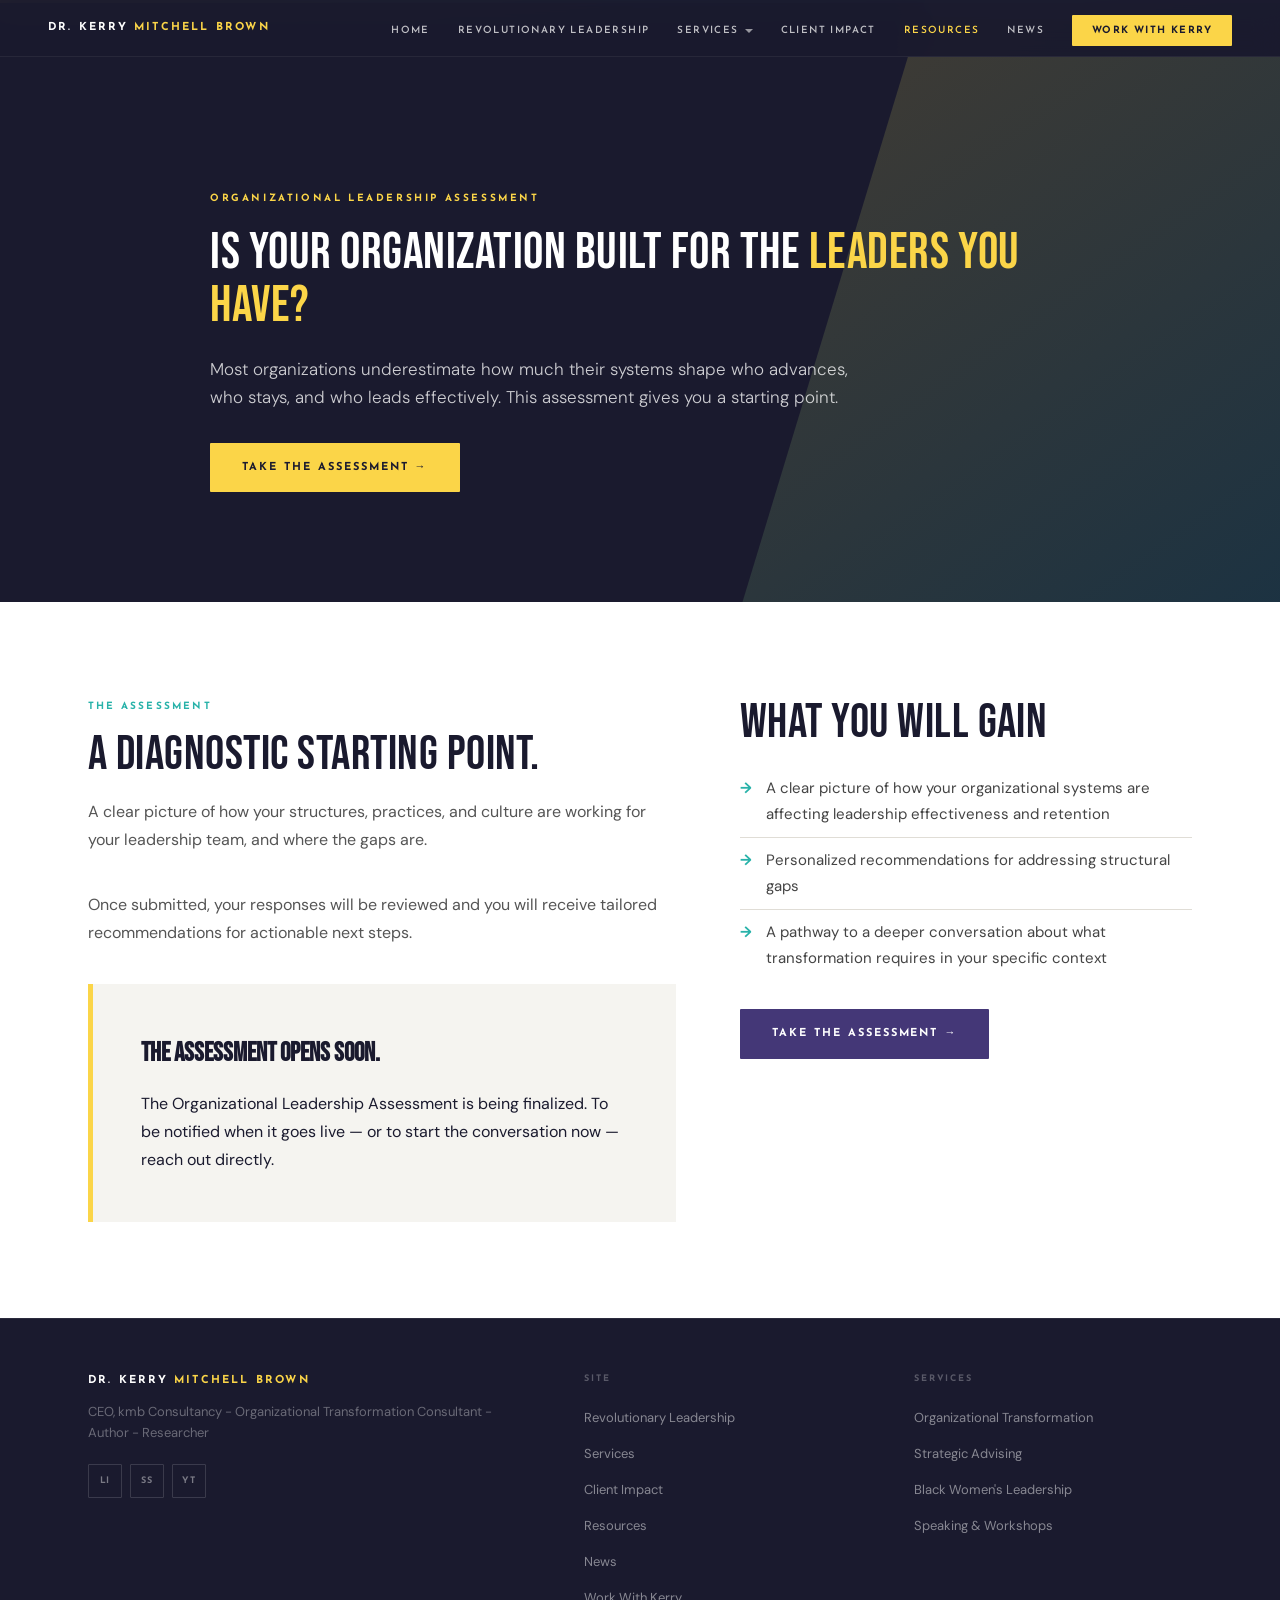
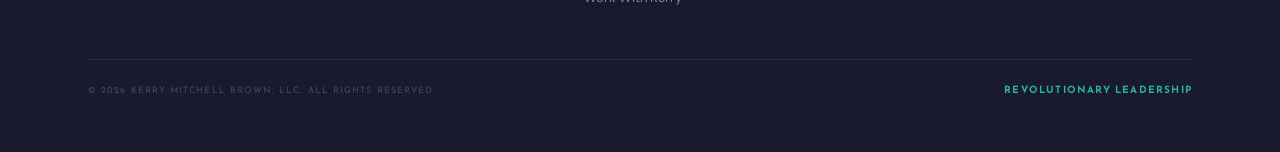
==== assessment.html @ 3f2678a2 "d" ====
<!DOCTYPE html>
<html lang="en">
<head>
  <meta charset="UTF-8">
  <meta name="viewport" content="width=device-width, initial-scale=1.0">
  <title>Organizational Leadership Assessment | Dr. Kerry Mitchell Brown</title>
  <link href="https://fonts.googleapis.com/css2?family=Bebas+Neue&family=Josefin+Sans:wght@400;600;700&family=DM+Sans:opsz,wght@9..40,300;9..40,400;9..40,500&display=swap" rel="stylesheet">
  <link rel="stylesheet" href="styles.css">
</head>
<body>
  <nav id="nav" class="solid">
    <a class="nlogo" href="index.html">Dr. Kerry <b>Mitchell Brown</b></a>
    <ul class="nlinks">
        <li><a href="index.html">Home</a></li>
        <li><a href="https://revolutionarylead.com">Revolutionary Leadership</a></li>
        <li class="has-dd" tabindex="0">
          <a href="services.html" class="dd-t">Services</a>
          <ul class="dd-menu">
            <li><a href="organizational-transformation.html">Organizational Transformation</a></li>
            <li><a href="strategic-advising.html">Strategic Advising</a></li>
            <li><a href="black-womens-leadership.html">Black Women's Leadership</a></li>
            <li><a href="speaking-and-workshops.html">Speaking &amp; Workshops</a></li>
          </ul>
        </li>
        <li><a href="client-impact.html">Client Impact</a></li>
        <li><a href="assessment.html" class="active">Resources</a></li>
        <li><a href="news.html">News</a></li>
        <li><a href="contact.html" class="ncta">Work With Kerry</a></li>
    </ul>
  </nav>

  <header class="phero">
    <div class="ph-glow"></div>
    <div class="wrap">
      <div class="phero-ct">
        <p class="ph-eye">Organizational Leadership Assessment</p>
        <h1 class="ph-h">Is Your Organization Built for the <em>Leaders You Have?</em></h1>
        <p class="ph-s">Most organizations underestimate how much their systems shape who advances, who stays, and who leads effectively. This assessment gives you a starting point.</p>
        <a class="btn bg" href="contact.html">Take the Assessment →</a>
      </div>
    </div>
  </header>
  <section class="sec"><div class="wrap tcol bias-left"><div><span class="slabel">The Assessment</span><h2 class="sec-h">A Diagnostic Starting Point.</h2><p class="sec-sub">A clear picture of how your structures, practices, and culture are working for your leadership team, and where the gaps are.</p><p class="sec-sub">Once submitted, your responses will be reviewed and you will receive tailored recommendations for actionable next steps.</p><div class="assess-box"><h3>The assessment opens soon.</h3><p>The Organizational Leadership Assessment is being finalized. To be notified when it goes live — or to start the conversation now — reach out directly.</p></div></div><div><h2 class="sec-h">What You Will Gain</h2><ul class="plist"><li>A clear picture of how your organizational systems are affecting leadership effectiveness and retention</li><li>Personalized recommendations for addressing structural gaps</li><li>A pathway to a deeper conversation about what transformation requires in your specific context</li></ul><a class="btn bp" href="contact.html">Take the Assessment →</a></div></div></section>

  <footer>
    <div class="wrap">
      <div class="fg">
        <div>
          <div class="fbrand">Dr. Kerry <b>Mitchell Brown</b></div>
          <p class="ftag">CEO, kmb Consultancy - Organizational Transformation Consultant - Author - Researcher</p>
          <div class="fsoc">
            <a href="https://www.linkedin.com">LI</a><a href="https://substack.com">SS</a><a href="https://www.youtube.com">YT</a>
          </div>
        </div>
        <div class="fc">
          <h4>Site</h4>
          <ul>
            <li><a href="https://revolutionarylead.com">Revolutionary Leadership</a></li>
            <li><a href="services.html">Services</a></li>
            <li><a href="client-impact.html">Client Impact</a></li>
            <li><a href="assessment.html">Resources</a></li>
            <li><a href="news.html">News</a></li>
            <li><a href="contact.html">Work With Kerry</a></li>
          </ul>
        </div>
        <div class="fc">
          <h4>Services</h4>
          <ul>
            <li><a href="organizational-transformation.html">Organizational Transformation</a></li>
            <li><a href="strategic-advising.html">Strategic Advising</a></li>
            <li><a href="black-womens-leadership.html">Black Women's Leadership</a></li>
            <li><a href="speaking-and-workshops.html">Speaking & Workshops</a></li>
          </ul>
        </div>
      </div>
      <div class="fbot">
        <p>© 2026 Kerry Mitchell Brown, LLC. All rights reserved.</p>
        <a href="https://revolutionarylead.com">Revolutionary Leadership</a>
      </div>
    </div>
  </footer>
  <script src="site.js"></script>
</body>
</html>
---- styles.css ----
/* ════════════════════════════════════════════
   KMB Consultancy — kerrymitchellbrown.com
   Shared stylesheet for all pages
   Brand: Restrained Authority
════════════════════════════════════════════ */

:root{
  --charcoal:#1A1A2E;
  --white:#FFFFFF;
  --purple:#443777;
  --gold:#FBD548;
  --teal:#28B2A9;
  --warm:#F5F4F0;
  --mid:#E0DDD6;
  --fd:'Bebas Neue',sans-serif;   /* display — swap → MADE Canvas Black */
  --fs:'Josefin Sans',sans-serif; /* sub/labels/buttons */
  --fb:'DM Sans',sans-serif;      /* body */
}
*,*::before,*::after{box-sizing:border-box;margin:0;padding:0}
html{scroll-behavior:smooth}
body{font-family:var(--fb);background:var(--white);color:var(--charcoal);font-size:16px;line-height:1.75;-webkit-font-smoothing:antialiased}
img{max-width:100%;display:block}
a{text-decoration:none;color:inherit}
.wrap{max-width:1200px;margin:0 auto;padding:0 48px}

/* ━━━ BUTTONS ━━━ */
.btn{font-family:var(--fs);font-size:11px;font-weight:700;letter-spacing:.18em;text-transform:uppercase;padding:15px 32px;display:inline-block;cursor:pointer;transition:all .22s;border-radius:1px;white-space:nowrap;border:none}
.bg{background:var(--gold);color:var(--charcoal)}.bg:hover{background:#e8c22a}
.bp{background:var(--purple);color:var(--white)}.bp:hover{background:#352c5e}
.bw{border:1.5px solid rgba(255,255,255,.5);color:var(--white)}.bw:hover{background:rgba(255,255,255,.1)}
.bt{border:1.5px solid var(--teal);color:var(--teal)}.bt:hover{background:rgba(40,178,169,.1)}
.bd{background:var(--charcoal);color:var(--white)}.bd:hover{background:#000}

.eyebrow{font-family:var(--fs);font-size:10px;font-weight:700;letter-spacing:.24em;text-transform:uppercase;color:var(--teal)}
.slabel{font-family:var(--fs);font-size:10px;font-weight:700;letter-spacing:.22em;text-transform:uppercase;color:var(--teal);display:block;margin-bottom:14px}

.rv{opacity:0;transform:translateY(24px);transition:opacity .6s ease,transform .6s ease}
.rv.on{opacity:1;transform:none}

/* ━━━ NAV ━━━ */
nav{position:fixed;top:0;left:0;right:0;z-index:300;display:flex;align-items:center;justify-content:space-between;padding:22px 48px;transition:background .35s,padding .3s}
nav.stuck{background:rgba(26,26,46,.97);backdrop-filter:blur(12px);padding:14px 48px;border-bottom:1px solid rgba(255,255,255,.06)}
nav.solid{background:rgba(26,26,46,.97);backdrop-filter:blur(12px);padding:14px 48px;border-bottom:1px solid rgba(255,255,255,.06)}
.nlogo{font-family:var(--fs);font-size:11px;font-weight:700;letter-spacing:.2em;text-transform:uppercase;color:var(--white)}
.nlogo b{color:var(--gold)}
.nlinks{display:flex;align-items:center;gap:28px;list-style:none}
.nlinks a{font-family:var(--fs);font-size:10px;font-weight:600;letter-spacing:.14em;text-transform:uppercase;color:rgba(255,255,255,.72);transition:color .2s}
.nlinks a:hover{color:var(--white)}
.nlinks a.active{color:var(--gold)}
.ncta{background:var(--gold)!important;color:var(--charcoal)!important;padding:10px 20px;border-radius:1px;font-family:var(--fs)!important;font-size:10px!important;font-weight:700!important;letter-spacing:.14em!important;text-transform:uppercase!important}

/* nav dropdown (CSS-only, hover & focus) */
.has-dd{position:relative}
.dd-t{display:inline-flex;align-items:center;gap:6px;cursor:pointer}
.dd-t::after{content:'';width:0;height:0;border-left:4px solid transparent;border-right:4px solid transparent;border-top:4px solid rgba(255,255,255,.55);transition:transform .2s,border-top-color .2s}
.has-dd:hover .dd-t::after,.has-dd:focus-within .dd-t::after{transform:rotate(180deg);border-top-color:var(--gold)}
.dd-menu{position:absolute;top:100%;left:-14px;min-width:280px;background:rgba(26,26,46,.98);backdrop-filter:blur(12px);border:1px solid rgba(255,255,255,.08);border-top:2px solid var(--gold);padding:10px 0;list-style:none;opacity:0;visibility:hidden;transform:translateY(8px);transition:opacity .22s,transform .22s,visibility .22s;box-shadow:0 18px 40px rgba(0,0,0,.4);z-index:310}
.has-dd:hover .dd-menu,.has-dd:focus-within .dd-menu{opacity:1;visibility:visible;transform:translateY(0)}
.dd-menu li{margin:0}
.dd-menu a{display:block;padding:11px 22px;font-family:var(--fs);font-size:10px;font-weight:600;letter-spacing:.14em;text-transform:uppercase;color:rgba(255,255,255,.72);transition:background .2s,color .2s;white-space:nowrap}
.dd-menu a:hover{background:rgba(251,213,72,.08);color:var(--gold)}

/* ━━━ HERO (homepage) ━━━ */
.hero{position:relative;height:100vh;min-height:680px;display:flex;align-items:center;overflow:hidden}
.hero-vid{position:absolute;inset:0;pointer-events:none;overflow:hidden}
.hero-vid iframe,.hero-vid video{position:absolute;top:50%;left:50%;transform:translate(-50%,-50%);width:100vw;height:56.25vw;min-height:100vh;min-width:177.78vh;border:none;object-fit:cover}
.hero-ov{position:absolute;inset:0;background:linear-gradient(115deg,rgba(26,26,46,.90) 0%,rgba(68,55,119,.50) 55%,rgba(26,26,46,.30) 100%)}
.hero-ct{position:relative;z-index:2;padding:0 80px;max-width:860px}
.he{font-family:var(--fs);font-size:10px;font-weight:700;letter-spacing:.26em;text-transform:uppercase;color:var(--gold);margin-bottom:18px;opacity:0;animation:fu .8s .1s ease forwards}
.hh{font-family:var(--fd);font-size:clamp(2rem,4vw,3.6rem);font-weight:400;letter-spacing:.01em;line-height:1.05;color:var(--white);margin-bottom:18px;opacity:0;animation:fu .8s .3s ease forwards}
.hh em{color:var(--gold);font-style:normal}
.hs{font-family:var(--fb);font-size:16px;font-weight:300;color:rgba(255,255,255,.78);max-width:480px;line-height:1.65;margin-bottom:12px;opacity:0;animation:fu .8s .5s ease forwards}
.hst{font-family:var(--fs);font-size:9px;font-weight:600;letter-spacing:.18em;text-transform:uppercase;color:rgba(255,255,255,.38);margin-bottom:36px;opacity:0;animation:fu .8s .65s ease forwards}
.hctas{display:flex;gap:14px;flex-wrap:wrap;opacity:0;animation:fu .8s .8s ease forwards}
.hbar{position:absolute;bottom:0;left:80px;width:2px;height:68px;background:var(--teal);z-index:2}
@keyframes fu{from{opacity:0;transform:translateY(20px)}to{opacity:1;transform:none}}

/* ━━━ PAGE HERO (interior pages) ━━━ */
.phero{position:relative;background:var(--charcoal);padding:190px 0 110px;color:var(--white);overflow:hidden;min-height:520px;display:flex;align-items:flex-end}
.phero.purple{background:var(--purple)}
.phero::before{content:'';position:absolute;top:0;left:0;right:0;height:3px;background:linear-gradient(90deg,var(--gold) 0%,var(--teal) 50%,var(--purple) 100%)}
.phero-ct{position:relative;z-index:2;max-width:860px}
.ph-eye{font-family:var(--fs);font-size:10px;font-weight:700;letter-spacing:.26em;text-transform:uppercase;color:var(--gold);margin-bottom:18px}
.ph-h{font-family:var(--fd);font-size:clamp(2rem,4vw,3.4rem);font-weight:400;letter-spacing:.01em;line-height:1.05;color:var(--white);margin-bottom:22px}
.ph-h em{color:var(--gold);font-style:normal}
.ph-s{font-family:var(--fb);font-size:17px;font-weight:300;color:rgba(255,255,255,.78);max-width:640px;line-height:1.65;margin-bottom:32px}
.phero::after{content:'';position:absolute;right:0;bottom:0;width:42vw;max-width:620px;height:100%;background:linear-gradient(145deg,rgba(251,213,72,.18),rgba(40,178,169,.16));clip-path:polygon(34% 0,100% 0,100% 100%,0 100%);pointer-events:none}
.ph-glow{display:none}

/* ━━━ AS SEEN IN ━━━ */
.seen{background:var(--white);border-top:1px solid var(--mid);border-bottom:1px solid var(--mid);padding:30px 0}
.seen-r{display:flex;align-items:center}
.seen-l{font-family:var(--fs);font-size:9px;font-weight:700;letter-spacing:.22em;text-transform:uppercase;color:#c0bdb6;white-space:nowrap;padding-right:32px;border-right:1px solid var(--mid);flex-shrink:0}
.logos{display:flex;align-items:center;gap:32px;flex-wrap:wrap;padding-left:32px}
.logo-i{opacity:.32;transition:opacity .2s;display:flex;align-items:center;flex-shrink:0}
.logo-i:hover{opacity:.7}

/* ━━━ DUAL PROBLEM ━━━ */
.dual{display:grid;grid-template-columns:1fr 1fr}
.dc{padding:80px 56px;position:relative}
.dc.dark{background:var(--charcoal)}
.dc.light{background:var(--warm)}
.dc::before{content:'';position:absolute;top:0;left:0;right:0;height:3px}
.dc.dark::before{background:var(--teal)}
.dc.light::before{background:var(--purple)}
.dc .eyebrow{margin-bottom:16px}
.dc-h{font-family:var(--fd);font-size:clamp(1.9rem,3vw,2.7rem);font-weight:400;letter-spacing:.01em;line-height:1.02;margin:16px 0 22px}
.dc.dark .dc-h{color:var(--white)}
.dc.light .dc-h{color:var(--charcoal)}
.dc-p{font-size:15px;line-height:1.82;margin-bottom:14px}
.dc.dark .dc-p{color:rgba(255,255,255,.62)}
.dc.light .dc-p{color:#555}
.dc-ul{list-style:none;margin:22px 0 34px}
.dc-ul li{font-family:var(--fs);font-size:12px;font-weight:600;letter-spacing:.05em;display:flex;align-items:center;gap:10px;padding:10px 0;border-top:1px solid rgba(255,255,255,.07)}
.dc.light .dc-ul li{border-top-color:rgba(0,0,0,.06)}
.dc-ul li::before{content:'→';color:var(--teal)}
.dc.dark .dc-ul li{color:rgba(255,255,255,.80)}
.dc.light .dc-ul li{color:var(--charcoal)}

/* ━━━ CREDENTIALS ━━━ */
.creds{background:var(--charcoal);padding:80px 0 96px}
.stats{display:grid;grid-template-columns:repeat(4,1fr);border-bottom:1px solid rgba(255,255,255,.08);border-top:1px solid rgba(255,255,255,.08)}
.st{padding:44px 0;text-align:center;border-right:1px solid rgba(255,255,255,.07)}
.st:last-child{border-right:none}
.st-n{font-family:var(--fd);font-size:clamp(2.8rem,4.5vw,4rem);font-weight:400;color:var(--gold);line-height:1;display:block;margin-bottom:8px}
.st-l{font-family:var(--fs);font-size:9px;font-weight:700;letter-spacing:.22em;text-transform:uppercase;color:rgba(255,255,255,.35)}

.cg{display:grid;grid-template-columns:380px 1fr;gap:64px;align-items:start;padding-top:64px}
.cphoto{position:relative;border-radius:2px;overflow:hidden;background:var(--purple);aspect-ratio:3/4;width:100%}
.cpholder{position:absolute;inset:0;display:flex;flex-direction:column;align-items:center;justify-content:center;gap:14px;padding:24px}
.cpholder svg{opacity:.18}
.cpholder p{font-family:var(--fs);font-size:9px;font-weight:700;letter-spacing:.18em;text-transform:uppercase;color:rgba(255,255,255,.28);text-align:center;line-height:1.8}
.cphoto::after{content:'';position:absolute;bottom:0;left:0;right:0;height:4px;background:var(--gold)}

.cbio{padding-top:4px}
.cred-h{font-family:var(--fd);font-size:clamp(2.2rem,3.8vw,3.4rem);font-weight:400;letter-spacing:.01em;line-height:1.0;color:var(--white);margin-bottom:26px}
.cred-h em{color:var(--gold);font-style:normal}
.cred-p{font-size:15px;line-height:1.85;color:rgba(255,255,255,.60);margin-bottom:14px}
.badges{display:flex;flex-wrap:wrap;gap:8px;margin:26px 0 34px}
.badge{font-family:var(--fs);font-size:9px;font-weight:700;letter-spacing:.12em;text-transform:uppercase;padding:6px 12px;border:1px solid rgba(40,178,169,.35);color:var(--teal);border-radius:1px}

/* ━━━ SERVICES (homepage) ━━━ */
.services{background:var(--white);padding:96px 0}
.sh2{font-family:var(--fd);font-size:clamp(2.4rem,5vw,4rem);font-weight:400;letter-spacing:.01em;line-height:1.0;color:var(--charcoal);margin-top:8px}
.shdr{margin-bottom:52px}

.sgrid{display:grid;grid-template-columns:repeat(4,1fr);border:1px solid var(--mid)}
.scard{padding:40px 30px;border-right:1px solid var(--mid);position:relative;transition:background .25s;overflow:hidden;display:flex;flex-direction:column}
.scard:last-child{border-right:none}
.scard::before{content:'';position:absolute;top:0;left:0;right:0;height:3px;background:var(--mid);transition:background .25s}
.scard:hover{background:var(--charcoal)}
.scard:hover::before{background:var(--gold)}
.scard:hover .snum{color:rgba(68,55,119,.3)}
.scard:hover .saud{color:var(--teal)}
.scard:hover .stit{color:var(--white)}
.scard:hover .sbod{color:rgba(255,255,255,.55)}
.scard:hover .slnk{color:var(--gold)}
.snum{font-family:var(--fd);font-size:3.2rem;font-weight:400;color:var(--mid);line-height:1;margin-bottom:24px;transition:color .25s}
.saud{font-family:var(--fs);font-size:9px;font-weight:700;letter-spacing:.16em;text-transform:uppercase;color:var(--teal);margin-bottom:10px}
.stit{font-family:var(--fd);font-size:1.5rem;font-weight:400;letter-spacing:.01em;line-height:1.05;color:var(--charcoal);margin-bottom:14px;transition:color .25s}
.sbod{font-size:13.5px;line-height:1.75;color:#777;margin-bottom:22px;transition:color .25s;flex:1}
.slnk{font-family:var(--fs);font-size:10px;font-weight:700;letter-spacing:.14em;text-transform:uppercase;color:var(--purple);display:flex;align-items:center;gap:6px;transition:color .25s}

/* ━━━ RL BRIDGE ━━━ */
.rl{background:var(--purple);padding:52px 0}
.rlg{display:grid;grid-template-columns:160px 1fr 280px;gap:48px;align-items:center}
.rlbook{background:var(--charcoal);border-radius:2px;border-left:6px solid var(--gold);padding:20px 16px 20px 20px;box-shadow:10px 10px 40px rgba(0,0,0,.45);aspect-ratio:2/3;display:flex;flex-direction:column;justify-content:space-between}
.rlt{font-family:var(--fd);font-size:1.4rem;font-weight:400;letter-spacing:.01em;color:var(--white);line-height:1.05}
.rls{font-family:var(--fs);font-size:8px;font-weight:700;letter-spacing:.16em;text-transform:uppercase;color:var(--gold);margin-top:8px}
.rla{font-family:var(--fs);font-size:8px;letter-spacing:.1em;color:rgba(255,255,255,.38)}
.rl-copy .slabel{color:var(--gold)}
.rlh{font-family:var(--fd);font-size:clamp(1.7rem,2.5vw,2.3rem);font-weight:400;letter-spacing:.01em;line-height:1.02;color:var(--white);margin-bottom:12px}
.rlp{font-size:14px;line-height:1.75;color:rgba(255,255,255,.62);margin-bottom:10px}
.rlpub{font-family:var(--fs);font-size:9px;font-weight:700;letter-spacing:.16em;text-transform:uppercase;color:var(--gold);margin-bottom:22px}
.rlctas{display:flex;gap:12px;flex-wrap:wrap}
.ends{display:flex;flex-direction:column;gap:10px}
.eq{background:rgba(251,213,72,.12);border-left:3px solid var(--gold);padding:12px 14px;border-radius:0 2px 2px 0}
.eqq{font-family:var(--fb);font-size:12px;font-style:italic;color:rgba(255,255,255,.88);line-height:1.45;margin-bottom:6px}
.eqn{font-family:var(--fs);font-size:8px;font-weight:700;letter-spacing:.1em;text-transform:uppercase;color:var(--gold);opacity:.75}

/* ━━━ TESTIMONIALS ━━━ */
.testi{background:var(--warm);padding:96px 0}
.tgrid{display:grid;grid-template-columns:1fr 1fr;gap:24px}
.tc{background:var(--white);padding:44px 40px;border-bottom:3px solid transparent;transition:border-color .25s}
.tc:hover{border-color:var(--teal)}

/* testimonials slider (CSS-only scroll-snap, no JS) */
.tslider{position:relative;margin-top:8px}
.tslider .tgrid{display:flex;gap:24px;overflow-x:auto;scroll-snap-type:x mandatory;scroll-behavior:smooth;padding:8px 4px 28px;margin:0 -4px;-webkit-overflow-scrolling:touch;scrollbar-width:thin;scrollbar-color:var(--teal) transparent}
.tslider .tgrid::-webkit-scrollbar{height:6px}
.tslider .tgrid::-webkit-scrollbar-track{background:rgba(0,0,0,.05);border-radius:3px}
.tslider .tgrid::-webkit-scrollbar-thumb{background:var(--teal);border-radius:3px}
.tslider .tc{flex:0 0 calc(50% - 12px);scroll-snap-align:start;min-width:300px}
.tslider .tc:first-child{scroll-snap-align:start}
.thint{font-family:var(--fs);font-size:9px;font-weight:700;letter-spacing:.18em;text-transform:uppercase;color:#bbb;display:flex;align-items:center;gap:8px;margin-top:6px}
.thint::before{content:'⇆';font-size:13px;color:var(--teal)}
@media(max-width:1024px){
  .tslider .tc{flex:0 0 calc(85% - 12px)}
}

/* signature talks accordion (HTML <details>) */
.talk-acc{border-top:1px solid var(--mid)}
.talk-acc summary{list-style:none;cursor:pointer;display:grid;grid-template-columns:80px 1fr auto;gap:24px;padding:26px 4px;border-bottom:1px solid var(--mid);align-items:center;transition:background .2s}
.talk-acc summary::-webkit-details-marker{display:none}
.talk-acc summary::marker{display:none}
.talk-acc summary:hover{background:var(--warm)}
.talk-acc[open] summary{background:var(--warm);border-bottom-color:transparent}
.talk-acc .talk-n{font-family:var(--fd);font-size:2.4rem;color:var(--gold);line-height:1}
.talk-acc .talk-head{display:flex;flex-direction:column;gap:6px}
.talk-acc .talk-head .talk-h{font-family:var(--fd);font-size:1.4rem;line-height:1.1;letter-spacing:.01em;color:var(--charcoal);margin:0}
.talk-acc .talk-head .talk-sub{font-family:var(--fs);font-size:11px;font-weight:700;letter-spacing:.12em;text-transform:uppercase;color:var(--teal);margin:0}
.talk-tog{font-family:var(--fs);font-size:18px;color:var(--purple);width:36px;height:36px;border:1px solid var(--mid);border-radius:50%;display:inline-flex;align-items:center;justify-content:center;transition:transform .25s,background .2s,color .2s,border-color .2s}
.talk-acc[open] .talk-tog{transform:rotate(45deg);background:var(--purple);color:var(--white);border-color:var(--purple)}
.talk-acc .talk-body{padding:8px 4px 28px 112px;border-bottom:1px solid var(--mid);background:var(--warm)}
.talk-acc .talk-body p{font-size:14.5px;line-height:1.78;color:#555;margin-bottom:12px}
.talk-acc .talk-body .talk-aud{font-family:var(--fs);font-size:10px;font-weight:600;letter-spacing:.1em;text-transform:uppercase;color:#999}
.talk-acc .talk-body .talk-aud b{color:var(--charcoal);font-weight:700;letter-spacing:.16em;margin-right:8px}
@media(max-width:1024px){
  .talk-acc summary{grid-template-columns:50px 1fr auto;gap:16px}
  .talk-acc .talk-body{padding-left:18px}
}
.tmark{font-family:var(--fd);font-size:72px;color:var(--gold);line-height:.6;margin-bottom:20px;display:block}
.tq{font-size:15px;font-style:italic;line-height:1.8;color:#444;margin-bottom:24px}
.ta strong{font-family:var(--fs);font-size:11px;font-weight:700;letter-spacing:.1em;text-transform:uppercase;color:var(--charcoal);display:block;margin-bottom:3px}
.ta span{font-size:13px;color:#999}
.tph{background:var(--white);padding:44px 40px;border:2px dashed var(--mid);display:flex;flex-direction:column;align-items:center;justify-content:center;gap:10px;text-align:center;min-height:220px}
.tph p{font-family:var(--fs);font-size:9px;font-weight:700;letter-spacing:.14em;text-transform:uppercase;color:#c8c4bc}
.tcta{text-align:center;margin-top:52px}

/* ━━━ WORK WITH ━━━ */
.work{background:var(--charcoal);padding:96px 0}
.wcards{display:grid;grid-template-columns:1fr 1fr;gap:2px;margin-top:52px}
.wc{background:rgba(255,255,255,.04);border:1px solid rgba(255,255,255,.07);padding:52px 48px;transition:background .25s}
.wc:hover{background:rgba(255,255,255,.08)}
.wc .eyebrow{margin-bottom:16px}
.wch{font-family:var(--fd);font-size:clamp(1.8rem,3vw,2.6rem);font-weight:400;letter-spacing:.01em;line-height:1.02;color:var(--white);margin-bottom:18px}
.wcp{font-size:14px;line-height:1.78;color:rgba(255,255,255,.55);margin-bottom:32px}

/* ━━━ FOOTER ━━━ */
footer{background:var(--charcoal);border-top:1px solid rgba(255,255,255,.07);padding:52px 0}
.fg{display:grid;grid-template-columns:1.6fr 1fr 1fr;gap:52px;margin-bottom:40px}
.fbrand{font-family:var(--fs);font-size:11px;font-weight:700;letter-spacing:.2em;text-transform:uppercase;color:var(--white);margin-bottom:10px}
.fbrand b{color:var(--gold)}
.ftag{font-size:13px;line-height:1.65;color:rgba(255,255,255,.35);margin-bottom:20px}
.fsoc{display:flex;gap:8px}
.fsoc a{font-family:var(--fs);font-size:9px;font-weight:700;letter-spacing:.08em;width:34px;height:34px;border:1px solid rgba(255,255,255,.14);display:flex;align-items:center;justify-content:center;color:rgba(255,255,255,.42);transition:all .2s;border-radius:1px}
.fsoc a:hover{border-color:var(--gold);color:var(--gold)}
.fc h4{font-family:var(--fs);font-size:9px;font-weight:700;letter-spacing:.2em;text-transform:uppercase;color:rgba(255,255,255,.28);margin-bottom:16px}
.fc ul{list-style:none}
.fc ul li{margin-bottom:8px}
.fc ul li a{font-size:13px;color:rgba(255,255,255,.48);transition:color .2s}
.fc ul li a:hover{color:var(--white)}
.fbot{border-top:1px solid rgba(255,255,255,.07);padding-top:22px;display:flex;justify-content:space-between;align-items:center;flex-wrap:wrap;gap:12px}
.fbot p{font-family:var(--fs);font-size:9px;letter-spacing:.12em;text-transform:uppercase;color:rgba(255,255,255,.2)}
.fbot a{font-family:var(--fs);font-size:10px;font-weight:700;letter-spacing:.12em;text-transform:uppercase;color:var(--teal)}

/* ━━━ GENERIC SECTIONS ━━━ */
section.sec{padding:96px 0;background:var(--white)}
section.sec.warm{background:var(--warm)}
section.sec.dark{background:var(--charcoal);color:var(--white)}
section.sec.purple{background:var(--purple);color:var(--white)}
.sec-h{font-family:var(--fd);font-size:clamp(2rem,4vw,3rem);font-weight:400;letter-spacing:.01em;line-height:1.04;color:var(--charcoal);margin-bottom:18px}
.sec.dark .sec-h,.sec.purple .sec-h{color:var(--white)}
.sec-h em{color:var(--gold);font-style:normal}
.sec-sub{font-size:16px;line-height:1.78;color:#555;max-width:780px;margin-bottom:36px}
.sec.dark .sec-sub,.sec.purple .sec-sub{color:rgba(255,255,255,.62)}
.sec-body p{font-size:15.5px;line-height:1.85;margin-bottom:16px;color:#444}
.sec.dark .sec-body p,.sec.purple .sec-body p{color:rgba(255,255,255,.7)}

/* prose lists */
.plist{list-style:none;margin:18px 0 28px}
.plist li{font-size:15px;line-height:1.7;padding:10px 0 10px 26px;position:relative;color:#444;border-top:1px solid var(--mid)}
.plist li:first-child{border-top:none}
.plist li::before{content:'→';position:absolute;left:0;top:10px;color:var(--teal);font-weight:700}
.sec.dark .plist li,.sec.purple .plist li{color:rgba(255,255,255,.78);border-top-color:rgba(255,255,255,.08)}

.subhead{font-family:var(--fd);font-size:clamp(1.4rem,2.2vw,1.9rem);font-weight:400;letter-spacing:.01em;line-height:1.1;margin:36px 0 14px;color:var(--charcoal)}
.sec.dark .subhead,.sec.purple .subhead{color:var(--white)}
.subhead em{color:var(--gold);font-style:normal}

/* ━━━ TWO-COLUMN LAYOUTS ━━━ */
.tcol{display:grid;grid-template-columns:1fr 1fr;gap:64px;align-items:start}
.tcol.bias-left{grid-template-columns:1.3fr 1fr}
.tcol.bias-right{grid-template-columns:1fr 1.3fr}

/* photo card */
.pcard{position:relative;background:var(--purple);aspect-ratio:3/4;overflow:hidden;border-radius:2px}
.pcard.wide{aspect-ratio:4/3}
.pcard.kerry-photo{
  background-image:linear-gradient(135deg,rgba(68,55,119,.7) 0%,rgba(26,26,46,.85) 100%),
                   url('https://images.unsplash.com/photo-1573497019418-b400bb3ab074?w=800&auto=format');
  background-size:cover;
  background-position:center top;
}
.pcard::after{content:'';position:absolute;bottom:0;left:0;right:0;height:4px;background:var(--gold)}
.pcard-ph{position:absolute;inset:0;display:flex;flex-direction:column;align-items:center;justify-content:center;gap:14px;padding:24px;text-align:center}
.pcard-ph svg{opacity:.22}
.pcard-ph p{font-family:var(--fs);font-size:9px;font-weight:700;letter-spacing:.18em;text-transform:uppercase;color:rgba(255,255,255,.34);line-height:1.8}

/* ━━━ TALK CARDS (Speaking page) ━━━ */
.talks{display:grid;grid-template-columns:1fr;gap:0;border-top:1px solid var(--mid)}
.talk{display:grid;grid-template-columns:80px 1fr 240px;gap:32px;padding:34px 4px;border-bottom:1px solid var(--mid);align-items:start;transition:background .2s}
.talk:hover{background:var(--warm)}
.talk-n{font-family:var(--fd);font-size:2.6rem;color:var(--gold);line-height:1}
.talk-h{font-family:var(--fd);font-size:1.5rem;line-height:1.1;letter-spacing:.01em;color:var(--charcoal);margin-bottom:8px}
.talk-sub{font-family:var(--fs);font-size:11px;font-weight:700;letter-spacing:.12em;text-transform:uppercase;color:var(--teal);margin-bottom:14px}
.talk-p{font-size:14.5px;line-height:1.75;color:#555}
.talk-aud{font-family:var(--fs);font-size:10px;font-weight:600;letter-spacing:.1em;text-transform:uppercase;color:#999;line-height:1.6}
.talk-aud b{display:block;color:var(--charcoal);font-weight:700;letter-spacing:.16em;margin-bottom:6px}

/* ━━━ FORMAT PILLS ━━━ */
.formats{display:grid;grid-template-columns:repeat(auto-fit,minmax(220px,1fr));gap:16px;margin-top:24px}
.fmt{padding:24px 22px;background:var(--warm);border-left:3px solid var(--teal);border-radius:0 2px 2px 0}
.fmt h4{font-family:var(--fd);font-size:1.15rem;line-height:1.1;color:var(--charcoal);margin-bottom:6px}
.fmt p{font-size:13.5px;line-height:1.65;color:#666}

/* ━━━ SECTOR CARDS (Org Transformation) ━━━ */
.sectors{display:grid;grid-template-columns:1fr 1fr;gap:2px;background:var(--mid);margin-top:32px}
.sec-card{background:var(--white);padding:38px 32px;position:relative;transition:background .25s}
.sec-card.primary{background:var(--charcoal);color:var(--white)}
.sec-card.primary .sec-card-h{color:var(--white)}
.sec-card.primary .sec-card-p{color:rgba(255,255,255,.65)}
.sec-card-tag{font-family:var(--fs);font-size:10px;font-weight:700;letter-spacing:.18em;text-transform:uppercase;color:var(--teal);margin-bottom:12px;display:flex;align-items:center;gap:8px}
.sec-card-tag .pri{background:var(--gold);color:var(--charcoal);padding:3px 7px;font-size:8px;letter-spacing:.16em;border-radius:1px}
.sec-card-h{font-family:var(--fd);font-size:1.45rem;line-height:1.1;color:var(--charcoal);margin-bottom:10px}
.sec-card-p{font-size:14px;line-height:1.7;color:#555}

/* ━━━ NEWS LIST ━━━ */
.newslist{display:grid;grid-template-columns:1fr;gap:0;margin-top:8px}
.nitem{display:grid;grid-template-columns:120px 1fr 180px;gap:32px;padding:24px 4px;border-bottom:1px solid var(--mid);align-items:center;transition:background .2s,padding .2s;cursor:pointer}
.nitem:hover{background:var(--warm);padding-left:14px}
.ndate{font-family:var(--fs);font-size:10px;font-weight:700;letter-spacing:.12em;text-transform:uppercase;color:#999}
.ntitle{font-family:var(--fd);font-size:1.2rem;line-height:1.2;color:var(--charcoal)}
.nsource{font-family:var(--fs);font-size:10px;font-weight:600;letter-spacing:.1em;text-transform:uppercase;color:var(--teal);text-align:right}

/* news filters */
.filters{display:flex;gap:8px;flex-wrap:wrap;margin:28px 0 8px}
.filter{font-family:var(--fs);font-size:10px;font-weight:700;letter-spacing:.16em;text-transform:uppercase;padding:9px 16px;border:1px solid var(--mid);background:transparent;cursor:pointer;color:#666;transition:all .2s;border-radius:1px}
.filter:hover{border-color:var(--charcoal);color:var(--charcoal)}
.filter.on{background:var(--charcoal);color:var(--white);border-color:var(--charcoal)}

/* ━━━ NEWS CARDS (v2) ━━━ */
.ngrid{display:grid;grid-template-columns:repeat(3,1fr);gap:28px;margin-top:32px}
.ncard{background:var(--white);border:1px solid var(--mid);overflow:hidden;display:flex;flex-direction:column;transition:transform .25s,box-shadow .25s;cursor:pointer}
.ncard:hover{transform:translateY(-4px);box-shadow:0 18px 40px rgba(26,26,46,.10)}
.ncard-img{position:relative;aspect-ratio:16/10;background:linear-gradient(135deg,var(--purple) 0%,var(--charcoal) 100%);overflow:hidden;display:flex;align-items:center;justify-content:center}
.ncard-img::after{content:'';position:absolute;inset:0;background:radial-gradient(circle at 30% 30%,rgba(251,213,72,.18),transparent 55%)}
.ncard-img .nph{position:relative;z-index:1;font-family:var(--fs);font-size:9px;font-weight:700;letter-spacing:.22em;text-transform:uppercase;color:rgba(255,255,255,.45);text-align:center;padding:14px}
.ncard-tag{position:absolute;top:14px;left:14px;background:var(--gold);color:var(--charcoal);font-family:var(--fs);font-size:9px;font-weight:700;letter-spacing:.18em;text-transform:uppercase;padding:5px 10px;z-index:2;border-radius:1px}
.ncard-body{padding:24px 26px 28px;display:flex;flex-direction:column;gap:10px;flex:1}
.ncard-date{font-family:var(--fs);font-size:10px;font-weight:700;letter-spacing:.14em;text-transform:uppercase;color:#999}
.ncard-title{font-family:var(--fd);font-size:1.25rem;line-height:1.18;color:var(--charcoal);letter-spacing:.01em}
.ncard-source{font-family:var(--fs);font-size:10px;font-weight:700;letter-spacing:.16em;text-transform:uppercase;color:var(--teal);margin-top:auto;padding-top:10px;border-top:1px solid var(--mid)}
@media(max-width:1024px){.ngrid{grid-template-columns:repeat(2,1fr);gap:20px}}
@media(max-width:640px){.ngrid{grid-template-columns:1fr}}

/* ━━━ ASSESSMENT ━━━ */
.assess-box{background:var(--warm);padding:48px;border-left:5px solid var(--gold);margin-top:24px}
.assess-box h3{font-family:var(--fd);font-size:1.6rem;color:var(--charcoal);margin-bottom:14px}

/* ━━━ CONTACT FORM ━━━ */
.contact-grid{display:grid;grid-template-columns:1fr 1fr;gap:2px;background:rgba(255,255,255,.07)}
.cform{background:var(--charcoal);padding:48px}
.cform.alt{background:#13132a}
.cform h3{font-family:var(--fd);font-size:1.7rem;color:var(--white);line-height:1.1;margin-bottom:8px}
.cform .eyebrow{margin-bottom:14px}
.cform p{font-size:14px;line-height:1.7;color:rgba(255,255,255,.6);margin-bottom:24px}
.cform label{display:block;font-family:var(--fs);font-size:10px;font-weight:700;letter-spacing:.16em;text-transform:uppercase;color:rgba(255,255,255,.6);margin:18px 0 6px}
.cform input,.cform select,.cform textarea{width:100%;padding:12px 14px;background:rgba(255,255,255,.05);border:1px solid rgba(255,255,255,.12);color:var(--white);font-family:var(--fb);font-size:14px;border-radius:1px;outline:none;transition:border-color .2s}
.cform input:focus,.cform select:focus,.cform textarea:focus{border-color:var(--gold)}
.cform textarea{resize:vertical;min-height:90px}
.cform .btn{margin-top:24px;width:100%}

/* ━━━ SERVICES INDEX ━━━ */
.svc-list{display:grid;grid-template-columns:1fr;gap:2px;margin-top:32px;background:var(--mid)}
.svc-row{background:var(--white);padding:38px 40px;display:grid;grid-template-columns:60px 1fr 180px;gap:32px;align-items:center;transition:all .25s;cursor:pointer}
.svc-row:hover{background:var(--charcoal);color:var(--white)}
.svc-row:hover .svc-h{color:var(--white)}
.svc-row:hover .svc-p{color:rgba(255,255,255,.65)}
.svc-row:hover .svc-arrow{color:var(--gold);transform:translateX(8px)}
.svc-num{font-family:var(--fd);font-size:2.4rem;color:var(--mid);line-height:1;transition:color .25s}
.svc-row:hover .svc-num{color:rgba(251,213,72,.4)}
.svc-tag{font-family:var(--fs);font-size:9px;font-weight:700;letter-spacing:.18em;text-transform:uppercase;color:var(--teal);margin-bottom:6px}
.svc-h{font-family:var(--fd);font-size:1.5rem;line-height:1.1;color:var(--charcoal);margin-bottom:6px;transition:color .25s}
.svc-p{font-size:14px;line-height:1.7;color:#666;transition:color .25s}
.svc-arrow{font-family:var(--fs);font-size:11px;font-weight:700;letter-spacing:.18em;text-transform:uppercase;color:var(--purple);text-align:right;transition:all .25s}

/* ━━━ MOBILE ━━━ */
@media(max-width:1024px){
  .dual,.cg,.rlg,.wcards,.fg,.tcol,.tcol.bias-left,.tcol.bias-right,.contact-grid,.sectors{grid-template-columns:1fr}
  .sgrid{grid-template-columns:repeat(2,1fr)}
  .tgrid{grid-template-columns:1fr}
  .stats{grid-template-columns:repeat(2,1fr)}
  .hero-ct{padding:0 36px}
  nav{padding:16px 24px}
  .nlinks{display:none}
  .talk{grid-template-columns:60px 1fr}
  .talk-aud{grid-column:1/-1;border-top:1px solid var(--mid);padding-top:14px}
  .nitem{grid-template-columns:90px 1fr;gap:14px}
  .nsource{grid-column:1/-1;text-align:left}
  .svc-row{grid-template-columns:50px 1fr;gap:18px}
  .svc-arrow{grid-column:1/-1;text-align:left;margin-top:8px}
}
@media(max-width:640px){
  .sgrid{grid-template-columns:1fr}
  .wrap{padding:0 20px}
  .dc{padding:52px 24px}
  .phero{padding:130px 0 60px}
  .cform{padding:32px 24px}
  .assess-box{padding:32px 24px}
}
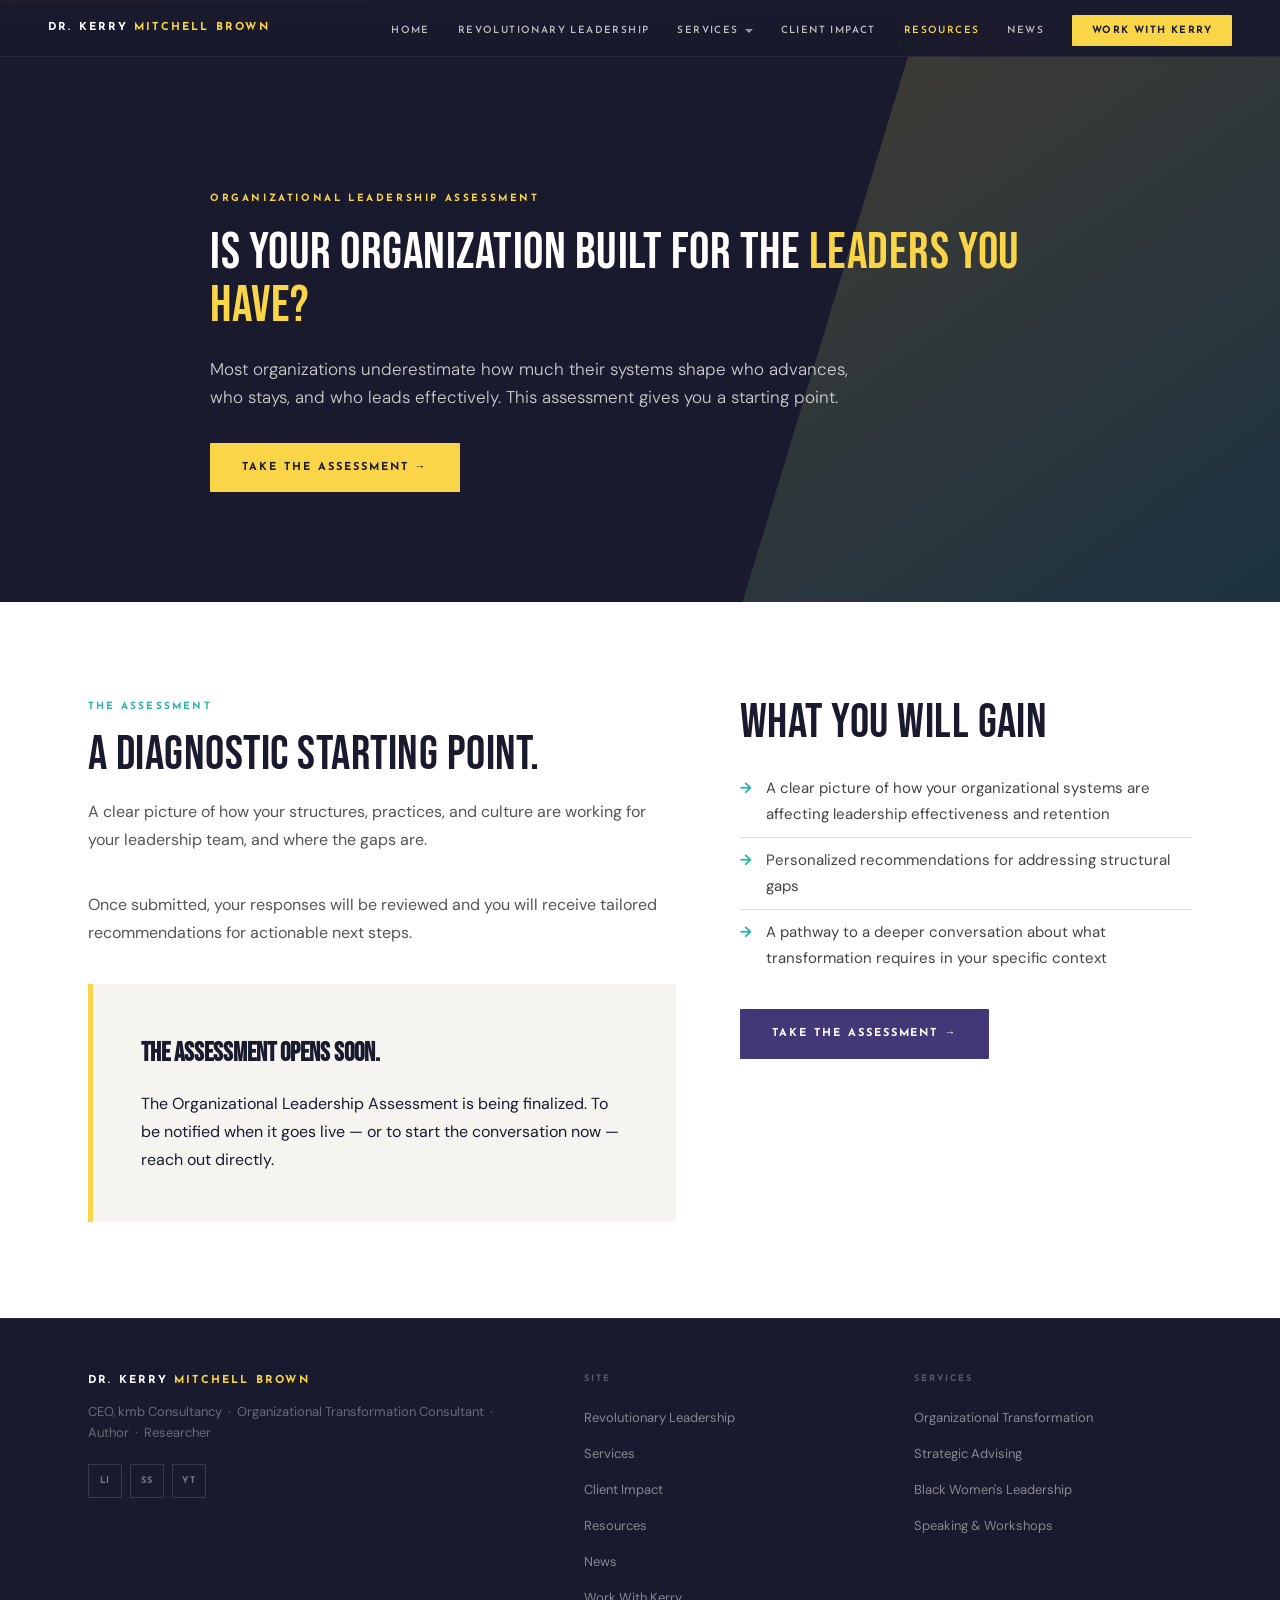
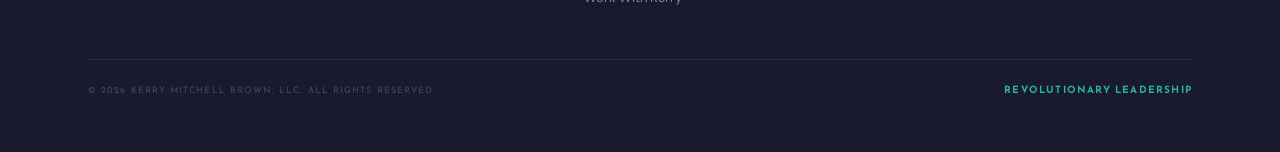
==== commit 92ef6fcf: "second batch" ====
--- a/assessment.html
+++ b/assessment.html
@@ -12,7 +12,7 @@
     <a class="nlogo" href="index.html">Dr. Kerry <b>Mitchell Brown</b></a>
     <ul class="nlinks">
         <li><a href="index.html">Home</a></li>
-        <li><a href="https://revolutionarylead.com">Revolutionary Leadership</a></li>
+        <li><a href="https://revolutionarylead.com/">Revolutionary Leadership</a></li>
         <li class="has-dd" tabindex="0">
           <a href="services.html" class="dd-t">Services</a>
           <ul class="dd-menu">
@@ -47,7 +47,7 @@
       <div class="fg">
         <div>
           <div class="fbrand">Dr. Kerry <b>Mitchell Brown</b></div>
-          <p class="ftag">CEO, kmb Consultancy - Organizational Transformation Consultant - Author - Researcher</p>
+          <p class="ftag">CEO, kmb Consultancy &nbsp;·&nbsp; Organizational Transformation Consultant &nbsp;·&nbsp; Author &nbsp;·&nbsp; Researcher</p>
           <div class="fsoc">
             <a href="https://www.linkedin.com">LI</a><a href="https://substack.com">SS</a><a href="https://www.youtube.com">YT</a>
           </div>
@@ -55,7 +55,7 @@
         <div class="fc">
           <h4>Site</h4>
           <ul>
-            <li><a href="https://revolutionarylead.com">Revolutionary Leadership</a></li>
+            <li><a href="https://revolutionarylead.com/">Revolutionary Leadership</a></li>
             <li><a href="services.html">Services</a></li>
             <li><a href="client-impact.html">Client Impact</a></li>
             <li><a href="assessment.html">Resources</a></li>
@@ -75,7 +75,7 @@
       </div>
       <div class="fbot">
         <p>© 2026 Kerry Mitchell Brown, LLC. All rights reserved.</p>
-        <a href="https://revolutionarylead.com">Revolutionary Leadership</a>
+        <a href="https://revolutionarylead.com/">Revolutionary Leadership</a>
       </div>
     </div>
   </footer>
